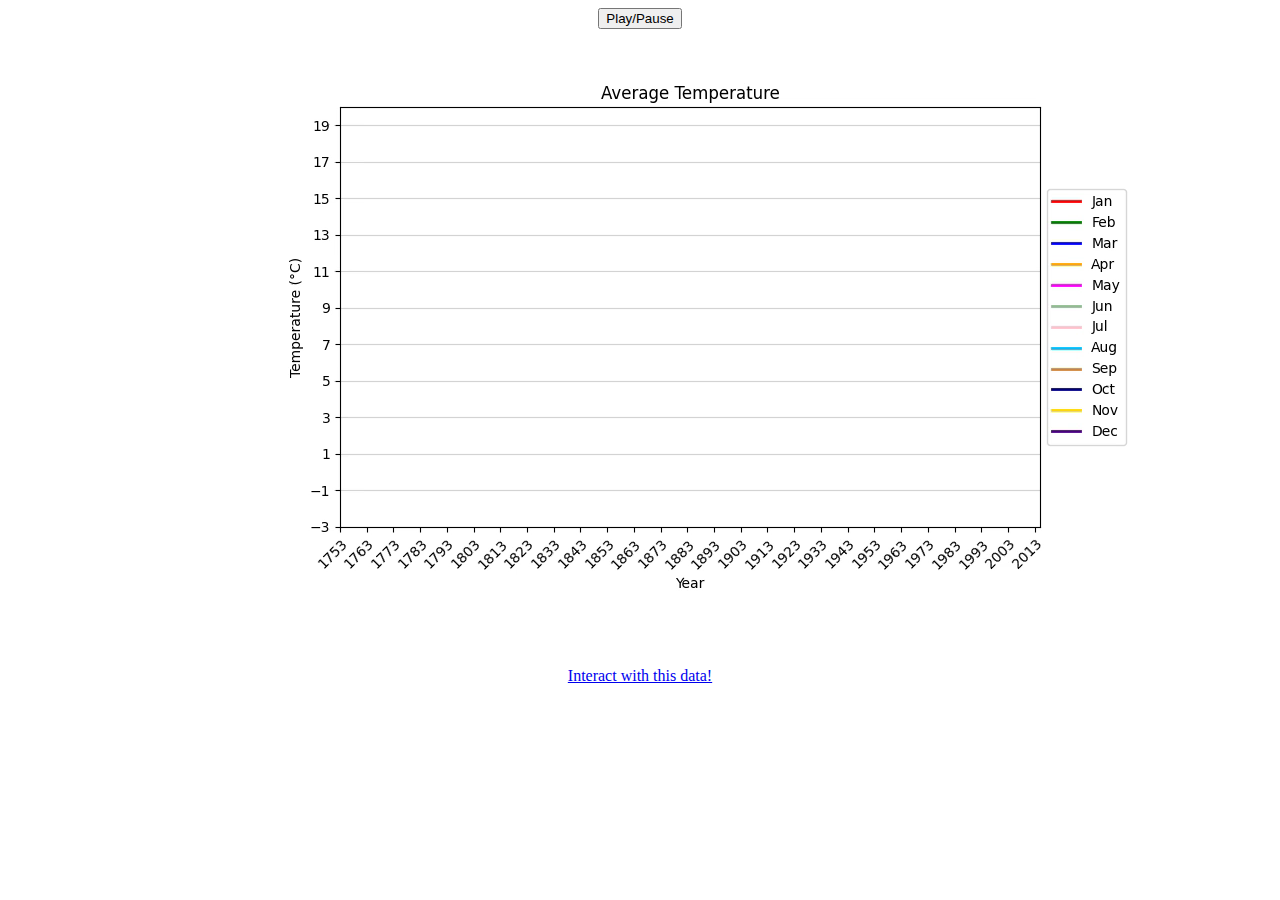
==== index.html @ 5ebd6608 "Initial commit" ====
<!DOCTYPE html> 
<html>
<head>
<style>
h1 {text-align: center;}
p {text-align: center;}
div {text-align: center;}
</style>
</head>
<body> 

<div> 
  <button onclick="playPause()">Play/Pause</button>
  <br><br>
  <video id="video1" width="1000" height="600" autoplay>
  	<source src="SurfaceTempViz.mp4" type="video/mp4">
		Your browser does not support the video tag.
	</video>
</div> 

<script> 
var myVideo = document.getElementById("video1"); 

function playPause() { 
  if (myVideo.paused) 
    myVideo.play(); 
  else 
    myVideo.pause(); 
} 

</script> 

<p><a href="page2.html">Interact with this data!</a></p>

</body> 
</html>
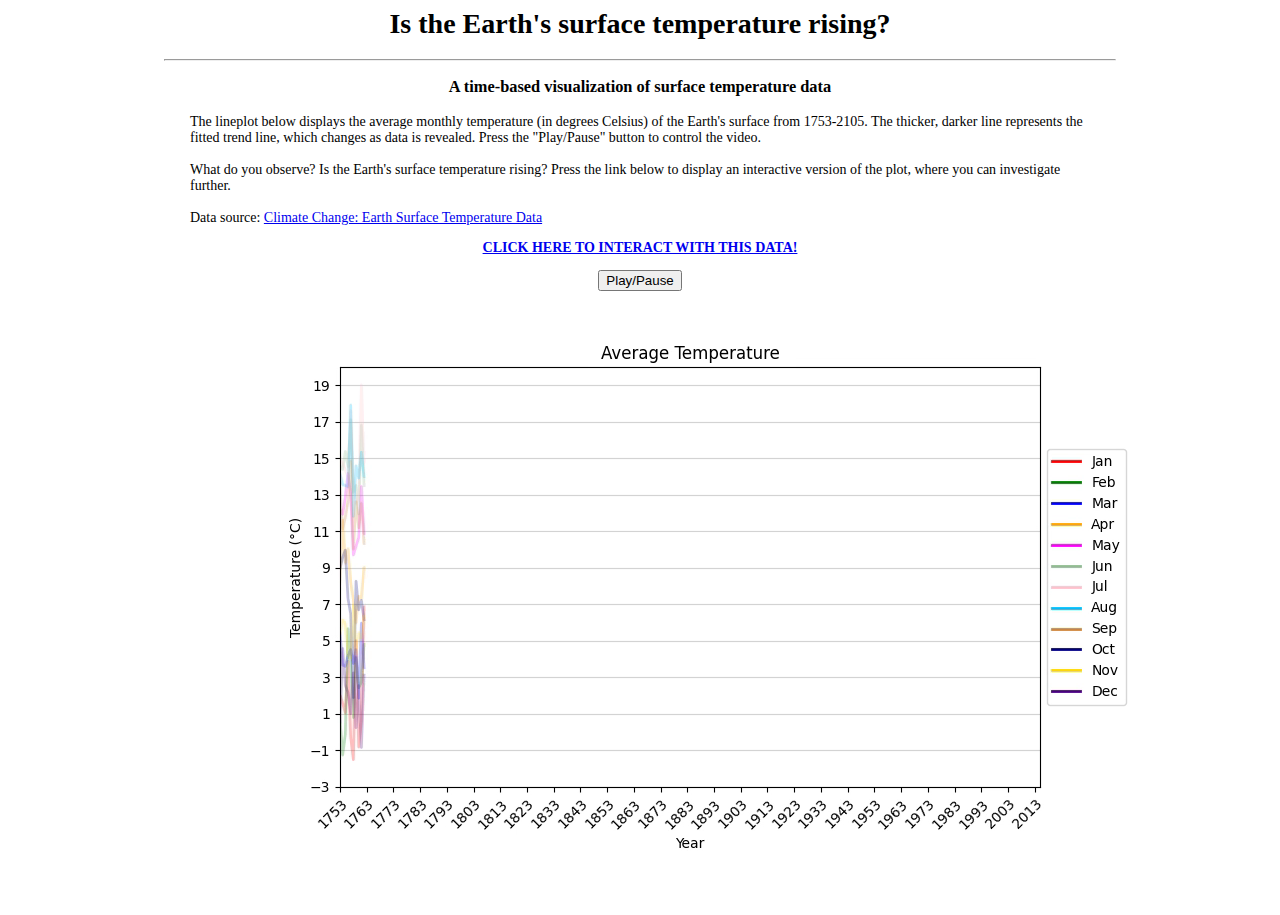
==== commit 33bfefcb: "Add files via upload" ====
--- a/index.html
+++ b/index.html
@@ -1,36 +1,47 @@
-<!DOCTYPE html> 
 <html>
+
 <head>
-<style>
-h1 {text-align: center;}
-p {text-align: center;}
-div {text-align: center;}
-</style>
+	<title>Is the Earth's surface temperature rising?</title>
+	<link rel="stylesheet" type="text/css" href="styles.css">
+	<h1>Is the Earth's surface temperature rising?</h1>
+	<div align="center" style="text-align:center; font-weight:bold; align-items=center;"><hr></div>
+	<h3>A time-based visualization of surface temperature data</h3>
 </head>
-<body> 
 
-<div> 
-  <button onclick="playPause()">Play/Pause</button>
-  <br><br>
-  <video id="video1" width="1000" height="600" autoplay>
-  	<source src="SurfaceTempViz.mp4" type="video/mp4">
-		Your browser does not support the video tag.
-	</video>
-</div> 
+<body>
 
-<script> 
-var myVideo = document.getElementById("video1"); 
+	<p class="blocktext">
+	The lineplot below displays the average monthly temperature (in degrees Celsius) of the Earth's surface from 1753-2105. The thicker, darker line represents the fitted trend line, which changes as data is revealed. Press the "Play/Pause" button to control the video. 
+	<br><br>
+	What do you observe? Is the Earth's surface temperature rising? Press the link below to display an interactive version of the plot, where you can investigate further.
+	<br><br>
+	Data source: <a href="https://www.kaggle.com/berkeleyearth/climate-change-earth-surface-temperature-data?select=GlobalLandTemperaturesByCountry.csv" target="_blank">Climate Change: Earth Surface Temperature Data</a>
+	</p>
 
-function playPause() { 
-  if (myVideo.paused) 
-    myVideo.play(); 
-  else 
-    myVideo.pause(); 
-} 
+	<p class="blocktext-center">
+		<b><a href="page2.html">CLICK HERE TO INTERACT WITH THIS DATA!</a></b>
+	</p>
 
-</script> 
+	<div> 
+	  <button onclick="playPause()">Play/Pause</button>
+	  <br><br>
+	  <video id="video1" width="1000" height="600" autoplay muted=true>
+	  	<source src="SurfaceTempViz.mp4" type="video/mp4">
+			Your browser does not support the video tag.
+		</video>
+	</div> 
 
-<p><a href="page2.html">Interact with this data!</a></p>
+	<script> 
+	var myVideo = document.getElementById("video1"); 
 
-</body> 
+	function playPause() { 
+	  if (myVideo.paused) 
+	    myVideo.play(); 
+	  else 
+	    myVideo.pause(); 
+	} 
+
+	</script> 
+
+	</body> 
 </html>
--- a/styles.css
+++ b/styles.css
@@ -0,0 +1,154 @@
+h1 {
+	text-align:center;
+	font-family: Georgia, serif;
+}
+
+h3 {
+	text-align:center;
+	font-family: Georgia, serif;
+}
+h4 {
+	text-align:center;
+	font-family: Georgia, serif;
+}
+
+hr {
+	color:black;
+	background-color:gray;
+	width:950px;
+	margin: auto;
+	display: block;
+	border-width: 1px;
+}
+
+body {
+	font-family: Georgia, serif;
+	font-size: 14px;
+}
+
+P.blocktext {
+    margin-left: auto;
+    margin-right: auto;
+    width: 900px;
+}
+
+P.blocktext-center {
+    margin-left: auto;
+    margin-right: auto;
+    width: 900px;
+    text-align:center;
+}
+
+P.footer {
+    margin-left: auto;
+    margin-right: auto;
+    width: 900px;
+    font: 12px Georgia, serif;
+}
+
+div {
+	/*display: flex;*/
+	align-items: center;
+	text-align:center;
+	align: center;
+}
+
+.dropdown {
+	margin-left: auto;
+	margin-right: auto;
+	right: auto !important;
+	text-align:left;
+	border: 1px solid black;
+	text-decoration: none;
+	display: inline-block;
+	padding: 4px 8px;
+	font: 16px Georgia, serif;
+	background-color: #DDDDDD;
+}
+
+svg {
+	margin-left:auto;
+	margin-right:auto;
+	display:block;
+}
+
+circle {
+	fill: lightblue;
+	stroke: black;
+	align: center
+}
+
+.grid line {
+  stroke: lightgrey;
+  stroke-opacity: 0.6;
+  shape-rendering: crispEdges;
+}
+
+input[type=button] {
+	background-color: light-gray;
+	border: 2px solid black;
+	color: black;
+	padding: 16px 16px;
+	text-decoration: none;
+	margin: 4px 2px;
+	cursor: pointer;
+	text-align: right;
+	font: 16px Georgia, serif;
+}
+
+.previous {
+	background-color: #f1f1f1;
+	color: black;
+	float: left;
+	border-radius: 10%;
+	border: 1px solid black;
+	text-decoration: none;
+	display: inline-block;
+	padding: 8px 16px;
+	font: 16px Georgia, serif;
+}
+
+.next {
+	background-color: #616161;
+	color: white;
+	float: right;
+	border-radius: 10%;
+	border: 1px solid black;
+	text-decoration: none;
+	display: inline-block;
+	padding: 8px 16px;
+	font: 16px Georgia, serif;
+}
+
+.previous:hover {
+	background-color: #DDDDDD;
+	color: black;
+	border-radius: 10%;
+	border: 1px solid black;
+	text-decoration: none;
+	display: inline-block;
+	padding: 8px 16px;
+	font: 16px Georgia, serif;
+}
+
+.next:hover {
+	background-color: #DDDDDD;
+	color: black;
+	border-radius: 10%;
+	border: 1px solid black;
+	text-decoration: none;
+	display: inline-block;
+	padding: 8px 16px;
+	font: 16px Georgia, serif;
+}
+
+div.tooltip {
+    background-color: white;
+    border: solid;
+    border-width: 1px;
+    border-radius: 5px;
+    padding: 2px;
+    font: 14px Georgia, serif;
+	position: absolute;
+	white-space: nowrap;
+}
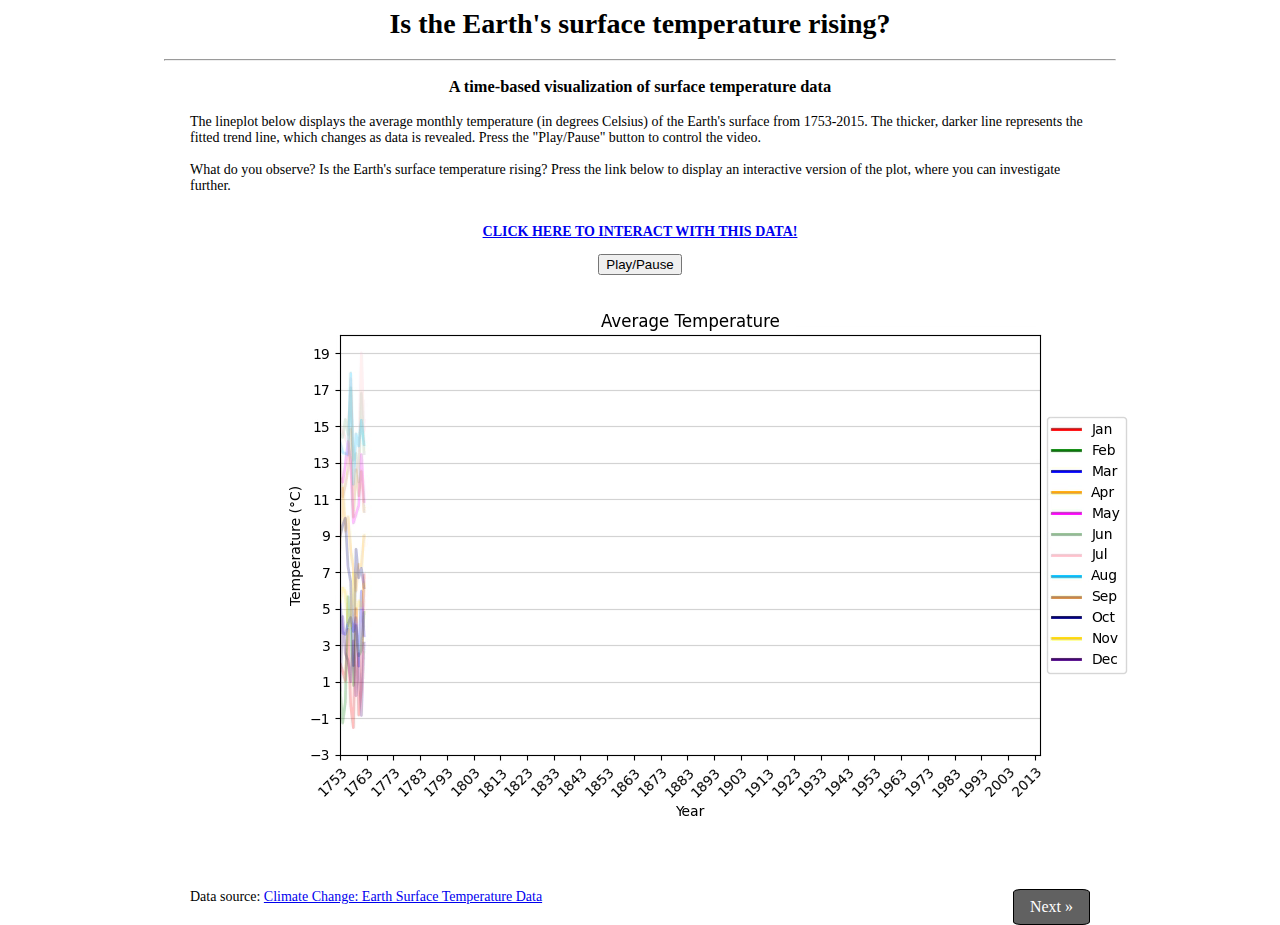
==== commit 183938e8: "Add files via upload" ====
--- a/index.html
+++ b/index.html
@@ -11,11 +11,11 @@
 <body>
 
 	<p class="blocktext">
-	The lineplot below displays the average monthly temperature (in degrees Celsius) of the Earth's surface from 1753-2105. The thicker, darker line represents the fitted trend line, which changes as data is revealed. Press the "Play/Pause" button to control the video. 
+	The lineplot below displays the average monthly temperature (in degrees Celsius) of the Earth's surface from 1753-2015. The thicker, darker line represents the fitted trend line, which changes as data is revealed. Press the "Play/Pause" button to control the video. 
 	<br><br>
 	What do you observe? Is the Earth's surface temperature rising? Press the link below to display an interactive version of the plot, where you can investigate further.
 	<br><br>
-	Data source: <a href="https://www.kaggle.com/berkeleyearth/climate-change-earth-surface-temperature-data?select=GlobalLandTemperaturesByCountry.csv" target="_blank">Climate Change: Earth Surface Temperature Data</a>
+
 	</p>
 
 	<p class="blocktext-center">
@@ -24,7 +24,7 @@
 
 	<div> 
 	  <button onclick="playPause()">Play/Pause</button>
-	  <br><br>
+	  <br>
 	  <video id="video1" width="1000" height="600" autoplay muted=true>
 	  	<source src="SurfaceTempViz.mp4" type="video/mp4">
 			Your browser does not support the video tag.
@@ -43,5 +43,10 @@
 
 	</script> 
 
+    <p class="blocktext">
+	Data source: <a href="https://www.kaggle.com/berkeleyearth/climate-change-earth-surface-temperature-data?select=GlobalLandTemperaturesByCountry.csv" target="_blank">Climate Change: Earth Surface Temperature Data</a>
+        <a href="page2.html" class="next">Next &raquo;</a>
+    </p>
+
 	</body> 
 </html>
